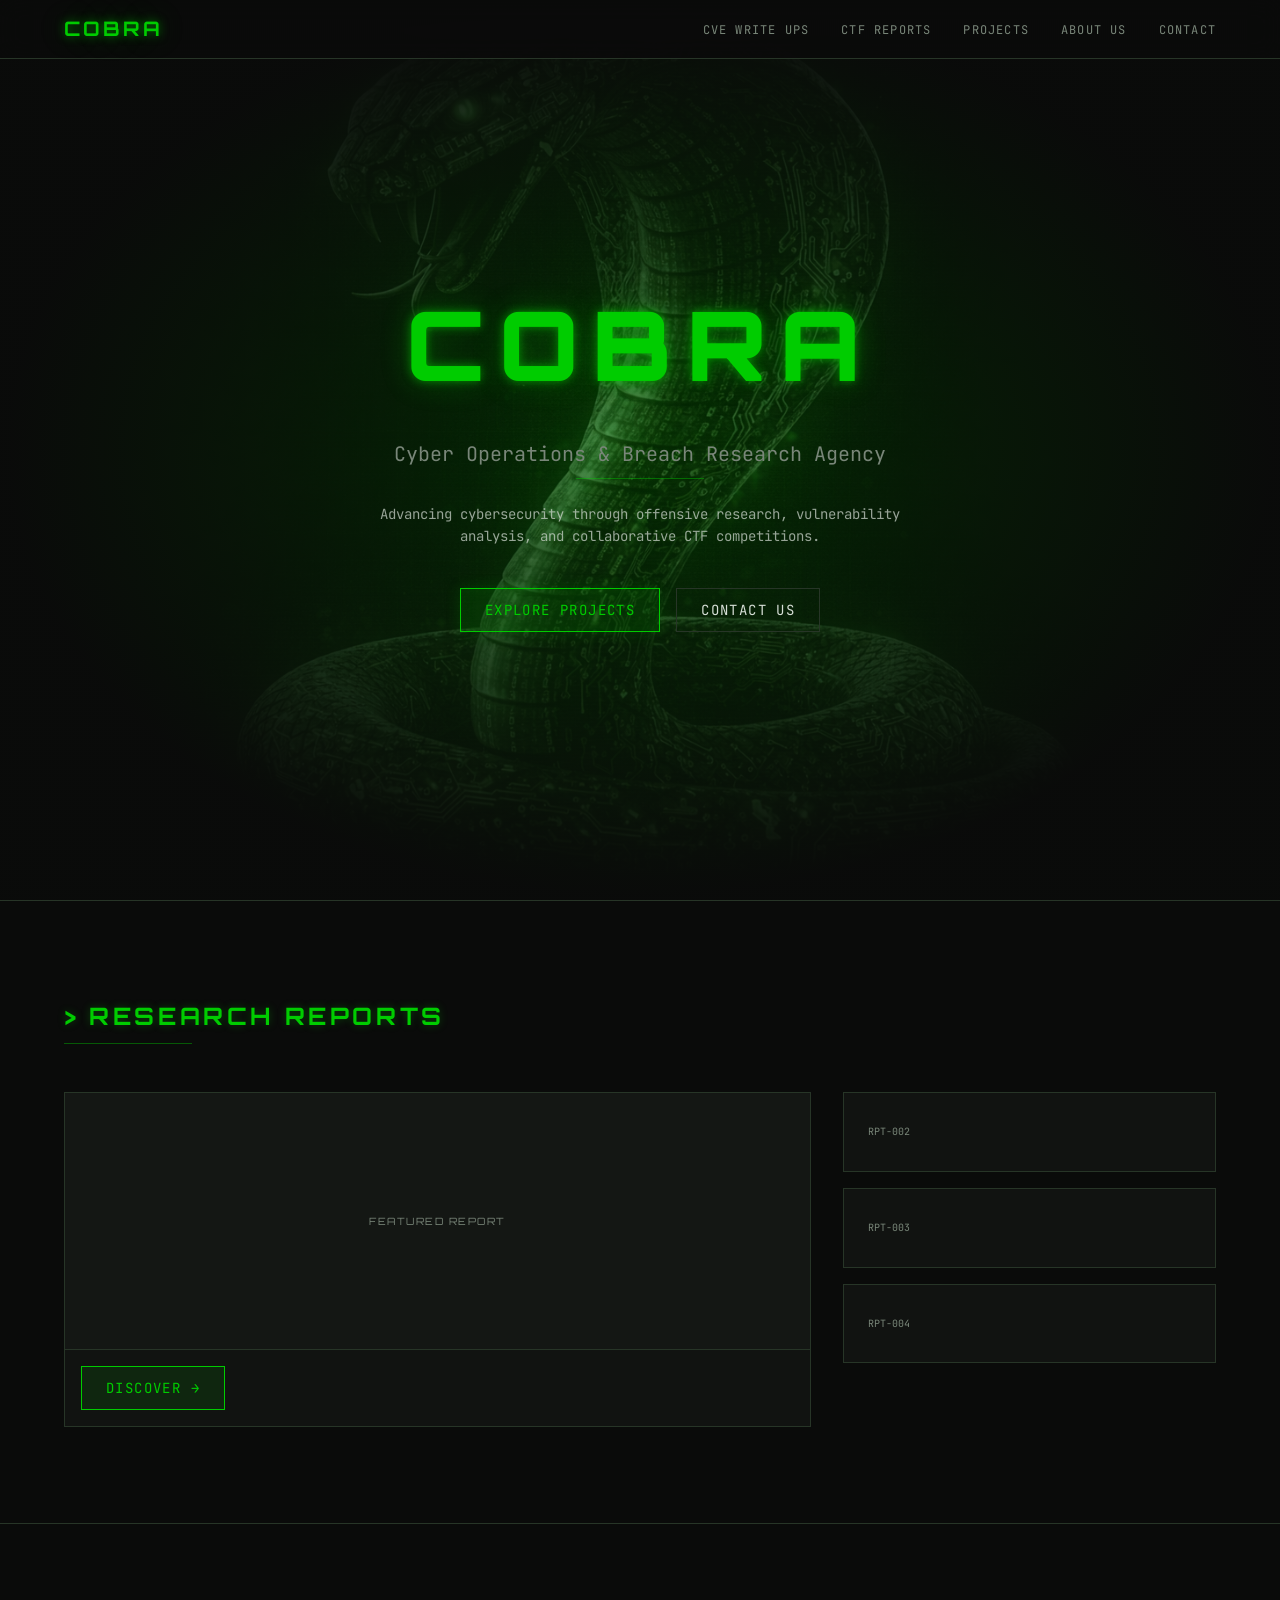
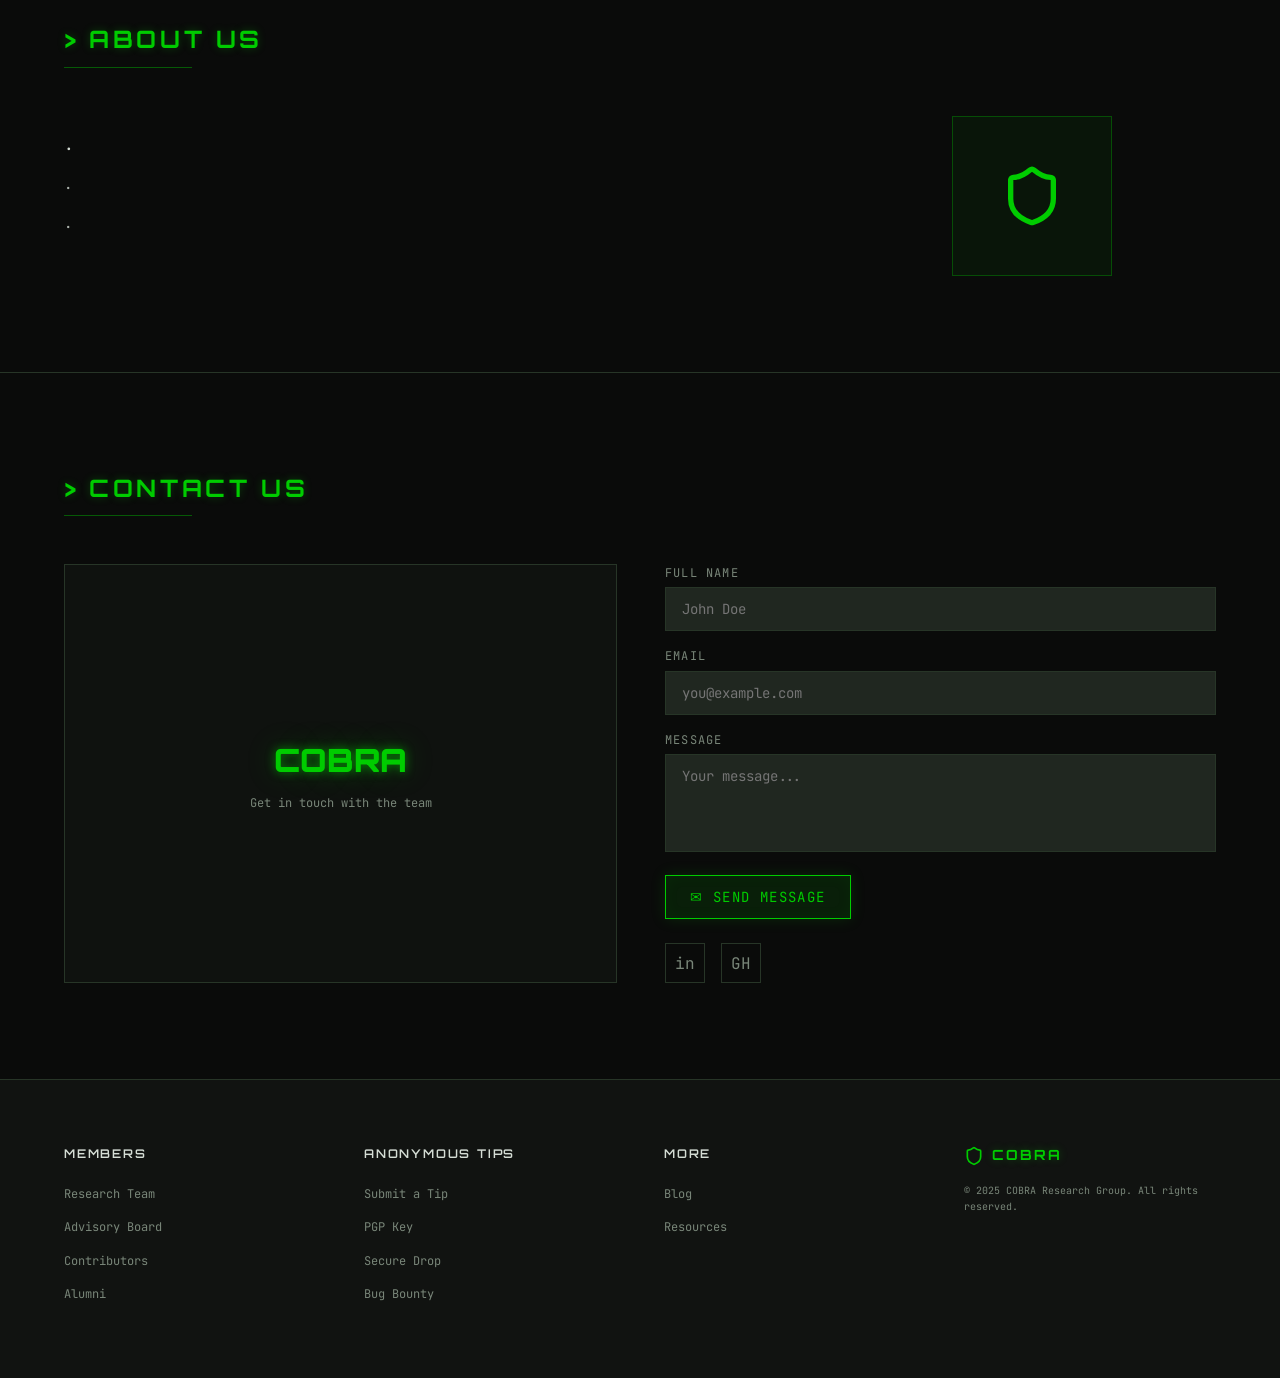
==== index.html @ 26599470 "Fixed navbar in index.html Linked all ctf writeup & research report template along with cve home." ====
<!DOCTYPE html>
<html lang="en">
<head>
  <meta charset="UTF-8" />
  <meta name="viewport" content="width=device-width, initial-scale=1.0" />
  <title>COBRA – Cybersecurity Research Group</title>
  <link href="https://fonts.googleapis.com/css2?family=JetBrains+Mono:wght@400;500;600;700&family=Orbitron:wght@400;500;600;700;800;900&family=Inter:wght@300;400;500;600&display=swap" rel="stylesheet" />
  <style>
    *, *::before, *::after { box-sizing: border-box; margin: 0; padding: 0; }

    :root {
      --bg: hsl(120 5% 4%);
      --fg: hsl(120 10% 85%);
      --card: hsl(120 5% 7%);
      --primary: hsl(120 100% 40%);
      --primary-fg: hsl(120 5% 4%);
      --secondary: hsl(120 8% 12%);
      --muted: hsl(120 5% 50%);
      --border: hsl(120 15% 18%);
      --input-bg: hsl(120 10% 14%);
      --destructive: hsl(0 84% 60%);
    }

    body {
      font-family: 'JetBrains Mono', monospace;
      background: var(--bg);
      color: var(--fg);
      line-height: 1.6;
    }

    .container { max-width: 1200px; margin: 0 auto; padding: 0 1.5rem; }

    .text-glow { text-shadow: 0 0 10px hsl(120 100% 40% / 0.6), 0 0 30px hsl(120 100% 40% / 0.3); }
    .text-glow-subtle { text-shadow: 0 0 8px hsl(120 100% 40% / 0.3); }
    .box-glow { box-shadow: 0 0 15px hsl(120 100% 40% / 0.15), inset 0 0 15px hsl(120 100% 40% / 0.05); }

    .font-display { font-family: 'Orbitron', sans-serif; }

    .scanline {
      background: repeating-linear-gradient(0deg, transparent, transparent 2px, hsl(120 100% 40% / 0.03) 2px, hsl(120 100% 40% / 0.03) 4px);
    }

    .divider { height: 1px; background: hsl(120 100% 40% / 0.4); width: 8rem; margin-top: 0.5rem; }

    /* ── NAVBAR ── */
    nav {
      position: fixed; top: 0; left: 0; right: 0; z-index: 50;
      border-bottom: 1px solid var(--border);
      background: hsl(120 5% 4% / 0.9);
      backdrop-filter: blur(12px);
    }
    .nav-inner { display: flex; align-items: center; justify-content: space-between; padding: 1rem 1.5rem; max-width: 1200px; margin: 0 auto; }
    .nav-logo { font-family: 'Orbitron', sans-serif; font-size: 1.25rem; font-weight: 700; letter-spacing: 0.15em; color: var(--primary); background: none; border: none; cursor: pointer; }
    .nav-links { display: flex; gap: 2rem; list-style: none; }
    .nav-links a { font-size: 0.75rem; text-transform: uppercase; letter-spacing: 0.1em; color: var(--muted); text-decoration: none; transition: color 0.2s; }
    .nav-links a:hover { color: var(--primary); }
    .hamburger { display: none; background: none; border: none; color: var(--fg); font-size: 1.5rem; cursor: pointer; }
    .mobile-menu { display: none; border-top: 1px solid var(--border); background: var(--bg); padding: 1rem 1.5rem; }
    .mobile-menu.open { display: block; }
    .mobile-menu a { display: block; padding: 0.75rem 0; font-size: 0.75rem; text-transform: uppercase; letter-spacing: 0.1em; color: var(--muted); text-decoration: none; }

    @media (max-width: 768px) {
      .nav-links { display: none; }
      .hamburger { display: block; }
    }

    /* ── HERO ── */
    .hero {
      min-height: 100vh; display: flex; align-items: center; justify-content: center;
      text-align: center; position: relative; overflow: hidden;
    }
    .hero-bg { position: absolute; inset: 0;}
    .hero-bg img { width: 100%; height: 100%; object-fit: cover; opacity: 0.6; }
    .hero-bg .overlay { position: absolute; inset: 0; background: rgba(0,0,0,0.25); display: none;}
    .hero-bg .scan-overlay { position: absolute; inset: 0; }
    .hero-content { position: relative; z-index: 1; }
    .hero h1 { font-family: 'Orbitron', sans-serif; font-size: clamp(3rem, 8vw, 6rem); font-weight: 900; text-transform: uppercase; letter-spacing: 0.15em; color: var(--primary); }
    .hero .subtitle { margin-top: 1rem; font-size: clamp(0.875rem, 2vw, 1.25rem); color: var(--muted); }
    .hero .desc { margin-top: 1.5rem; max-width: 36rem; margin-left: auto; margin-right: auto; font-size: 0.875rem; color: hsl(120 10% 85% / 0.7); }
    .hero-buttons { margin-top: 2.5rem; display: flex; justify-content: center; gap: 1rem; flex-wrap: wrap; }
    .btn-primary {
      border: 1px solid var(--primary); background: hsl(120 100% 40% / 0.1);
      padding: 0.75rem 1.5rem; font-family: 'JetBrains Mono', monospace;
      font-size: 0.875rem; text-transform: uppercase; letter-spacing: 0.1em;
      color: var(--primary); cursor: pointer; transition: all 0.2s;
    }
    .btn-primary:hover { background: var(--primary); color: var(--primary-fg); }
    .btn-outline {
      border: 1px solid var(--border); background: transparent;
      padding: 0.75rem 1.5rem; font-family: 'JetBrains Mono', monospace;
      font-size: 0.875rem; text-transform: uppercase; letter-spacing: 0.1em;
      color: var(--fg); cursor: pointer; transition: all 0.2s;
    }
    .btn-outline:hover { border-color: var(--primary); color: var(--primary); }

    /* ── SECTIONS ── */
    section { border-top: 1px solid var(--border); padding: 6rem 0; }
    .section-title {
      font-family: 'Orbitron', sans-serif; font-size: 1.5rem; font-weight: 700;
      text-transform: uppercase; letter-spacing: 0.15em; color: var(--primary);
    }

    /* ── CARDS GRID ── */
    .grid-4 { display: grid; grid-template-columns: repeat(4, 1fr); gap: 1.5rem; margin-top: 3rem; }
    .grid-3 { display: grid; grid-template-columns: repeat(3, 1fr); gap: 1rem; margin-top: 3rem; }

    @media (max-width: 1024px) { .grid-4 { grid-template-columns: repeat(2, 1fr); } }
    @media (max-width: 640px) {
      .grid-4 { grid-template-columns: 1fr; }
      .grid-3 { grid-template-columns: 1fr; }
    }

    .card {
      border: 1px solid var(--border); background: var(--card);
      padding: 1.5rem; transition: all 0.2s; position: relative;
    }
    .card:hover { border-color: hsl(120 100% 40% / 0.5); }
    .card-number {
      display: flex; align-items: center; justify-content: center;
      height: 8rem; border: 1px solid var(--border); background: hsl(120 8% 12% / 0.5);
      margin-bottom: 1rem; font-family: 'Orbitron', sans-serif;
      font-size: 2rem; font-weight: 700; color: hsl(120 100% 40% / 0.3);
    }
    .card h3 { font-family: 'Orbitron', sans-serif; font-size: 0.75rem; font-weight: 600; text-transform: uppercase; letter-spacing: 0.1em; }
    .card p { margin-top: 0.5rem; font-size: 0.75rem; color: var(--muted); }
    .tag {
      display: inline-block; border: 1px solid var(--border); padding: 0.125rem 0.5rem;
      font-size: 0.625rem; text-transform: uppercase; letter-spacing: 0.1em; color: var(--muted); margin-right: 0.5rem; margin-top: 0.75rem;
    }

    .difficulty-hard { border-color: hsl(0 84% 60% / 0.5); color: var(--destructive); }
    .difficulty-medium { border-color: hsl(120 100% 40% / 0.5); color: var(--primary); }
    .difficulty-easy { border-color: hsl(120 5% 50% / 0.5); color: var(--muted); }

    /* ── PAGINATION ── */
    .pagination { display: flex; align-items: center; justify-content: center; gap: 1rem; margin-top: 2rem; }
    .pagination button {
      border: 1px solid var(--border); background: transparent; color: var(--muted);
      padding: 0.5rem; cursor: pointer; transition: all 0.2s; font-size: 1rem; line-height: 1;
    }
    .pagination button:hover { border-color: var(--primary); color: var(--primary); }
    .pagination button:disabled { opacity: 0.3; cursor: default; }
    .pagination span { font-size: 0.75rem; color: var(--muted); }

    /* ── RESEARCH ── */
    .research-layout { display: flex; gap: 2rem; margin-top: 3rem; }
    .research-featured {
      flex: 2; border: 1px solid var(--border); background: var(--card);
    }
    .research-featured-content {
      display: flex; align-items: center; justify-content: center;
      height: 16rem; background: hsl(120 8% 12% / 0.3); text-align: center; padding: 2rem;
    }
    .research-featured-content h3 { font-family: 'Orbitron', sans-serif; font-size: 1.125rem; font-weight: 700; text-transform: uppercase; letter-spacing: 0.1em; margin-top: 0.5rem; }
    .research-featured-content .label { font-family: 'Orbitron', sans-serif; font-size: 0.625rem; text-transform: uppercase; letter-spacing: 0.15em; color: var(--muted); }
    .research-featured-content p { margin-top: 0.75rem; font-size: 0.75rem; color: var(--muted); max-width: 28rem; margin-left: auto; margin-right: auto; }
    .research-featured-bar { border-top: 1px solid var(--border); padding: 1rem; }
    .research-sidebar { flex: 1; display: flex; flex-direction: column; gap: 1rem; }
    .research-sidebar .card span { font-size: 0.625rem; color: var(--muted); }
    .research-sidebar .card h4 { font-family: 'Orbitron', sans-serif; font-size: 0.75rem; font-weight: 600; text-transform: uppercase; letter-spacing: 0.1em; margin-top: 0.25rem; }

    @media (max-width: 768px) {
      .research-layout { flex-direction: column; }
    }

    /* ── ABOUT ── */
    .about-layout { display: flex; gap: 3rem; margin-top: 3rem; align-items: flex-start; }
    .about-text { flex: 2; }
    .about-text p { font-size: 0.875rem; color: hsl(120 10% 85% / 0.8); margin-bottom: 1rem; }
    .about-logo {
      flex: 1; display: flex; align-items: center; justify-content: center;
    }
    .about-logo-box {
      width: 10rem; height: 10rem; border: 1px solid hsl(120 100% 40% / 0.3);
      background: hsl(120 100% 40% / 0.05); display: flex; align-items: center; justify-content: center;
      animation: pulse-glow 2s infinite;
    }
    .about-logo-box svg { width: 4rem; height: 4rem; color: var(--primary); }

    @keyframes pulse-glow {
      0%, 100% { box-shadow: 0 0 10px hsl(120 100% 40% / 0.2); }
      50% { box-shadow: 0 0 25px hsl(120 100% 40% / 0.4); }
    }

    @media (max-width: 768px) {
      .about-layout { flex-direction: column; }
    }

    /* ── CONTACT ── */
    .contact-layout { display: flex; gap: 3rem; margin-top: 3rem; }
    .contact-image {
      flex: 1; display: flex; align-items: center; justify-content: center;
      border: 1px solid var(--border); background: hsl(120 8% 12% / 0.3);
      min-height: 18rem; text-align: center;
    }
    .contact-image h3 { font-family: 'Orbitron', sans-serif; font-size: 2rem; font-weight: 900; color: var(--primary); }
    .contact-image p { margin-top: 0.5rem; font-size: 0.75rem; color: var(--muted); }
    .contact-form { flex: 1; }
    .contact-form label { display: block; font-size: 0.75rem; text-transform: uppercase; letter-spacing: 0.1em; color: var(--muted); margin-bottom: 0.25rem; }
    .contact-form input, .contact-form textarea {
      width: 100%; border: 1px solid var(--border); background: var(--input-bg);
      padding: 0.75rem 1rem; font-family: 'JetBrains Mono', monospace; font-size: 0.875rem;
      color: var(--fg); outline: none; transition: border-color 0.2s; margin-bottom: 1rem;
    }
    .contact-form input:focus, .contact-form textarea:focus { border-color: var(--primary); }
    .contact-form textarea { resize: none; }
    .social-links { display: flex; gap: 1rem; margin-top: 1.5rem; }
    .social-links a {
      display: flex; align-items: center; justify-content: center;
      width: 2.5rem; height: 2.5rem; border: 1px solid var(--border);
      color: var(--muted); text-decoration: none; transition: all 0.2s;
    }
    .social-links a:hover { border-color: var(--primary); color: var(--primary); }

    @media (max-width: 768px) {
      .contact-layout { flex-direction: column; }
    }

    /* ── FOOTER ── */
    footer { border-top: 1px solid var(--border); background: var(--card); padding: 4rem 0; }
    .footer-grid { display: grid; grid-template-columns: repeat(4, 1fr); gap: 3rem; }
    .footer-grid h4 { font-family: 'Orbitron', sans-serif; font-size: 0.75rem; font-weight: 600; text-transform: uppercase; letter-spacing: 0.15em; }
    .footer-grid ul { list-style: none; margin-top: 1rem; }
    .footer-grid li { margin-bottom: 0.5rem; }
    .footer-grid a { font-size: 0.75rem; color: var(--muted); text-decoration: none; transition: color 0.2s; }
    .footer-grid a:hover { color: var(--primary); }
    .footer-brand { display: flex; flex-direction: column; gap: 1rem; }
    .footer-brand-name { display: flex; align-items: center; gap: 0.5rem; font-family: 'Orbitron', sans-serif; font-size: 0.875rem; font-weight: 700; letter-spacing: 0.15em; color: var(--primary); }
    .footer-brand p { font-size: 0.625rem; color: var(--muted); }

    @media (max-width: 768px) {
      .footer-grid { grid-template-columns: repeat(2, 1fr); }
    }
    @media (max-width: 480px) {
      .footer-grid { grid-template-columns: 1fr; }
    }
  </style>
</head>
<body>

  <!-- NAVBAR -->
  <nav>
    <div class="nav-inner">
      <button class="nav-logo text-glow" onclick="window.scrollTo({top:0,behavior:'smooth'})">COBRA</button>
      <ul class="nav-links">
        <li><a href="cve-writeup-home.html">CVE Write Ups</a></li>
        <li><a href="ctf-writeup-template.html">CTF Reports</a></li>
        <li><a href="research-report-template.html">Projects</a></li>
        <li><a href="#about-us">About Us</a></li>
        <li><a href="#contact">Contact</a></li>
      </ul>
      <button class="hamburger" onclick="document.getElementById('mobile-menu').classList.toggle('open')">☰</button>
    </div>
    <div id="mobile-menu" class="mobile-menu">
      <a href="#write-ups" onclick="closeMobile()">Write Ups</a>
      <a href="#ctf-reports" onclick="closeMobile()">CTF Reports</a>
      <a href="#projects" onclick="closeMobile()">Projects</a>
      <a href="#about-us" onclick="closeMobile()">About Us</a>
      <a href="#contact" onclick="closeMobile()">Contact</a>
    </div>
  </nav>

  <!-- HERO -->
  <section class="hero" style="border-top:none; padding:0;">
    <div class="hero-bg">
      <!-- Replace src with your hero image path -->
      <div style="width:100%;height:100%;background:radial-gradient(ellipse at center, hsl(120 100% 35% / 0.18) 0%, var(--bg) 70%), url('hero.png') center / cover no-repeat;"></div>
      <div class="overlay"></div>
    </div>
    <div class="hero-content container">
      <h1 class="text-glow">COBRA</h1>
      <p class="subtitle">Cyber Operations &amp; Breach Research Agency</p>
      <div class="divider" style="margin:0.5rem auto 0;"></div>
      <p class="desc">Advancing cybersecurity through offensive research, vulnerability analysis, and collaborative CTF competitions.</p>
      <div class="hero-buttons">
        <button class="btn-primary box-glow" onclick="document.getElementById('projects').scrollIntoView({behavior:'smooth'})">Explore Projects</button>
        <button class="btn-outline" onclick="document.getElementById('contact').scrollIntoView({behavior:'smooth'})">Contact Us</button>
      </div>
    </div>
  </section>

  <!-- STREAMING PROJECTS 
  <section id="projects">
    <div class="container">
      <h2 class="section-title text-glow-subtle">&gt; Streaming Projects</h2>
      <div class="divider"></div>
      <div class="grid-4" id="projects-grid"></div>
    </div>
  </section>
  -->

  <!-- CTF WRITE UPS
  <section id="write-ups">
    <div class="container">
      <h2 class="section-title text-glow-subtle">&gt; CTF Write Ups</h2>
      <div class="divider"></div>
      <div class="grid-3" id="ctf-grid"></div>
      <div class="pagination">
        <button id="ctf-prev" onclick="ctfPage(-1)">◀</button>
        <span id="ctf-page-info"></span>
        <button id="ctf-next" onclick="ctfPage(1)">▶</button>
      </div>
    </div>
  </section>

  -->

  <!-- RESEARCH REPORTS -->
  <section id="ctf-reports">
    <div class="container">
      <h2 class="section-title text-glow-subtle">&gt; Research Reports</h2>
      <div class="divider"></div>
      <div class="research-layout">
        <div class="research-featured">
          <div class="research-featured-content scanline">
            <div>
              <p class="label font-display">Featured Report</p>
              <h3></h3>
              <p></p>
            </div>
          </div>
          <div class="research-featured-bar">
            <button class="btn-primary">Discover →</button>
          </div>
        </div>
        <div class="research-sidebar">
          <div class="card"><span>RPT-002</span><h4></h4></div>
          <div class="card"><span>RPT-003</span><h4></h4></div>
          <div class="card"><span>RPT-004</span><h4></h4></div>
        </div>
      </div>
    </div>
  </section>

  <!-- ABOUT US -->
  <section id="about-us">
    <div class="container">
      <h2 class="section-title text-glow-subtle">&gt; About Us</h2>
      <div class="divider"></div>
      <div class="about-layout">
        <div class="about-text">
          <p></p>.</p>
          <p>.</p>
          <p>.</p>
        </div>
        <div class="about-logo">
          <div class="about-logo-box">
            <svg xmlns="http://www.w3.org/2000/svg" width="64" height="64" viewBox="0 0 24 24" fill="none" stroke="currentColor" stroke-width="2" stroke-linecap="round" stroke-linejoin="round"><path d="M20 13c0 5-3.5 7.5-7.66 8.95a1 1 0 0 1-.67-.01C7.5 20.5 4 18 4 13V6a1 1 0 0 1 1-1c2 0 4.5-1.2 6.24-2.72a1.17 1.17 0 0 1 1.52 0C14.51 3.81 17 5 19 5a1 1 0 0 1 1 1z"/></svg>
          </div>
        </div>
      </div>
    </div>
  </section>

  <!-- CONTACT -->
  <section id="contact">
    <div class="container">
      <h2 class="section-title text-glow-subtle">&gt; Contact Us</h2>
      <div class="divider"></div>
      <div class="contact-layout">
        <div class="contact-image scanline">
          <div>
            <h3 class="text-glow">COBRA</h3>
            <p>Get in touch with the team</p>
          </div>
        </div>
        <div class="contact-form">
          <form onsubmit="event.preventDefault()">
            <label>Full Name</label>
            <input type="text" placeholder="John Doe" />
            <label>Email</label>
            <input type="email" placeholder="you@example.com" />
            <label>Message</label>
            <textarea rows="4" placeholder="Your message..."></textarea>
            <button class="btn-primary box-glow" type="submit">✉ Send Message</button>
          </form>
          <div class="social-links">
            <a href="#" aria-label="LinkedIn">in</a>
            <a href="#" aria-label="GitHub">GH</a>
          </div>
        </div>
      </div>
    </div>
  </section>

  <!-- FOOTER -->
  <footer>
    <div class="container">
      <div class="footer-grid">
        <div>
          <h4>Members</h4>
          <ul><li><a href="#">Research Team</a></li><li><a href="#">Advisory Board</a></li><li><a href="#">Contributors</a></li><li><a href="#">Alumni</a></li></ul>
        </div>
        <div>
          <h4>Anonymous Tips</h4>
          <ul><li><a href="#">Submit a Tip</a></li><li><a href="#">PGP Key</a></li><li><a href="#">Secure Drop</a></li><li><a href="#">Bug Bounty</a></li></ul>
        </div>
        <div>
          <h4>More</h4>
          <ul><li><a href="#">Blog</a></li><li><a href="#">Resources</a></li></ul>
        </div>
        <div class="footer-brand">
          <div class="footer-brand-name text-glow-subtle">
            <svg xmlns="http://www.w3.org/2000/svg" width="20" height="20" viewBox="0 0 24 24" fill="none" stroke="currentColor" stroke-width="2" stroke-linecap="round" stroke-linejoin="round"><path d="M20 13c0 5-3.5 7.5-7.66 8.95a1 1 0 0 1-.67-.01C7.5 20.5 4 18 4 13V6a1 1 0 0 1 1-1c2 0 4.5-1.2 6.24-2.72a1.17 1.17 0 0 1 1.52 0C14.51 3.81 17 5 19 5a1 1 0 0 1 1 1z"/></svg>
            COBRA
          </div>
          <p>© 2025 COBRA Research Group. All rights reserved.</p>
        </div>
      </div>
    </div>
  </footer>

  <script>
    function closeMobile() { document.getElementById('mobile-menu').classList.remove('open'); }

    // Projects data
    const projects = [
      { title: "NetRecon", desc: "Automated network reconnaissance framework", tags: ["Python", "Nmap"] },
      { title: "VulnTrace", desc: "Binary vulnerability tracer and exploit PoC generator", tags: ["C", "Assembly"] },
      { title: "PhishGuard", desc: "AI-powered phishing detection engine", tags: ["ML", "Python"] },
      { title: "CryptoAudit", desc: "Cryptographic implementation auditor", tags: ["Rust", "OpenSSL"] },
    ];

    document.getElementById('projects-grid').innerHTML = projects.map((p, i) => `
      <div class="card">
        <div class="card-number">0${i + 1}</div>
        <h3>${p.title}</h3>
        <p>${p.desc}</p>
        <div>${p.tags.map(t => `<span class="tag">${t}</span>`).join('')}</div>
      </div>
    `).join('');

    // CTF data + pagination
    const ctfs = [
      { name: "PicoCTF 2025", cat: "Pwn / Web", diff: "Medium" },
      { name: "HackTheBox: Pandora", cat: "Forensics", diff: "Hard" },
      { name: "OverTheWire: Narnia", cat: "Binary Exploitation", diff: "Easy" },
      { name: "CyberDefenders: Seized", cat: "DFIR", diff: "Hard" },
      { name: "TryHackMe: Buffer Overflow", cat: "Pwn", diff: "Medium" },
      { name: "CSAW CTF Finals", cat: "Crypto / Rev", diff: "Hard" },
    ];
    let page = 0;
    const perPage = 3;
    function renderCTF() {
      const totalPages = Math.ceil(ctfs.length / perPage);
      const visible = ctfs.slice(page * perPage, page * perPage + perPage);
      document.getElementById('ctf-grid').innerHTML = visible.map(c => `
        <div class="card">
          <h3>${c.name}</h3>
          <p>${c.cat}</p>
          <span class="tag difficulty-${c.diff.toLowerCase()}">${c.diff}</span>
        </div>
      `).join('');
      document.getElementById('ctf-page-info').textContent = `${page + 1} / ${totalPages}`;
      document.getElementById('ctf-prev').disabled = page === 0;
      document.getElementById('ctf-next').disabled = page >= totalPages - 1;
    }
    function ctfPage(dir) { page += dir; renderCTF(); }
    renderCTF();

    // Smooth scroll for anchor links
    document.querySelectorAll('a[href^="#"]').forEach(a => {
      a.addEventListener('click', e => {
        e.preventDefault();
        const el = document.querySelector(a.getAttribute('href'));
        if (el) el.scrollIntoView({ behavior: 'smooth' });
      });
    });
  </script>
</body>
</html>
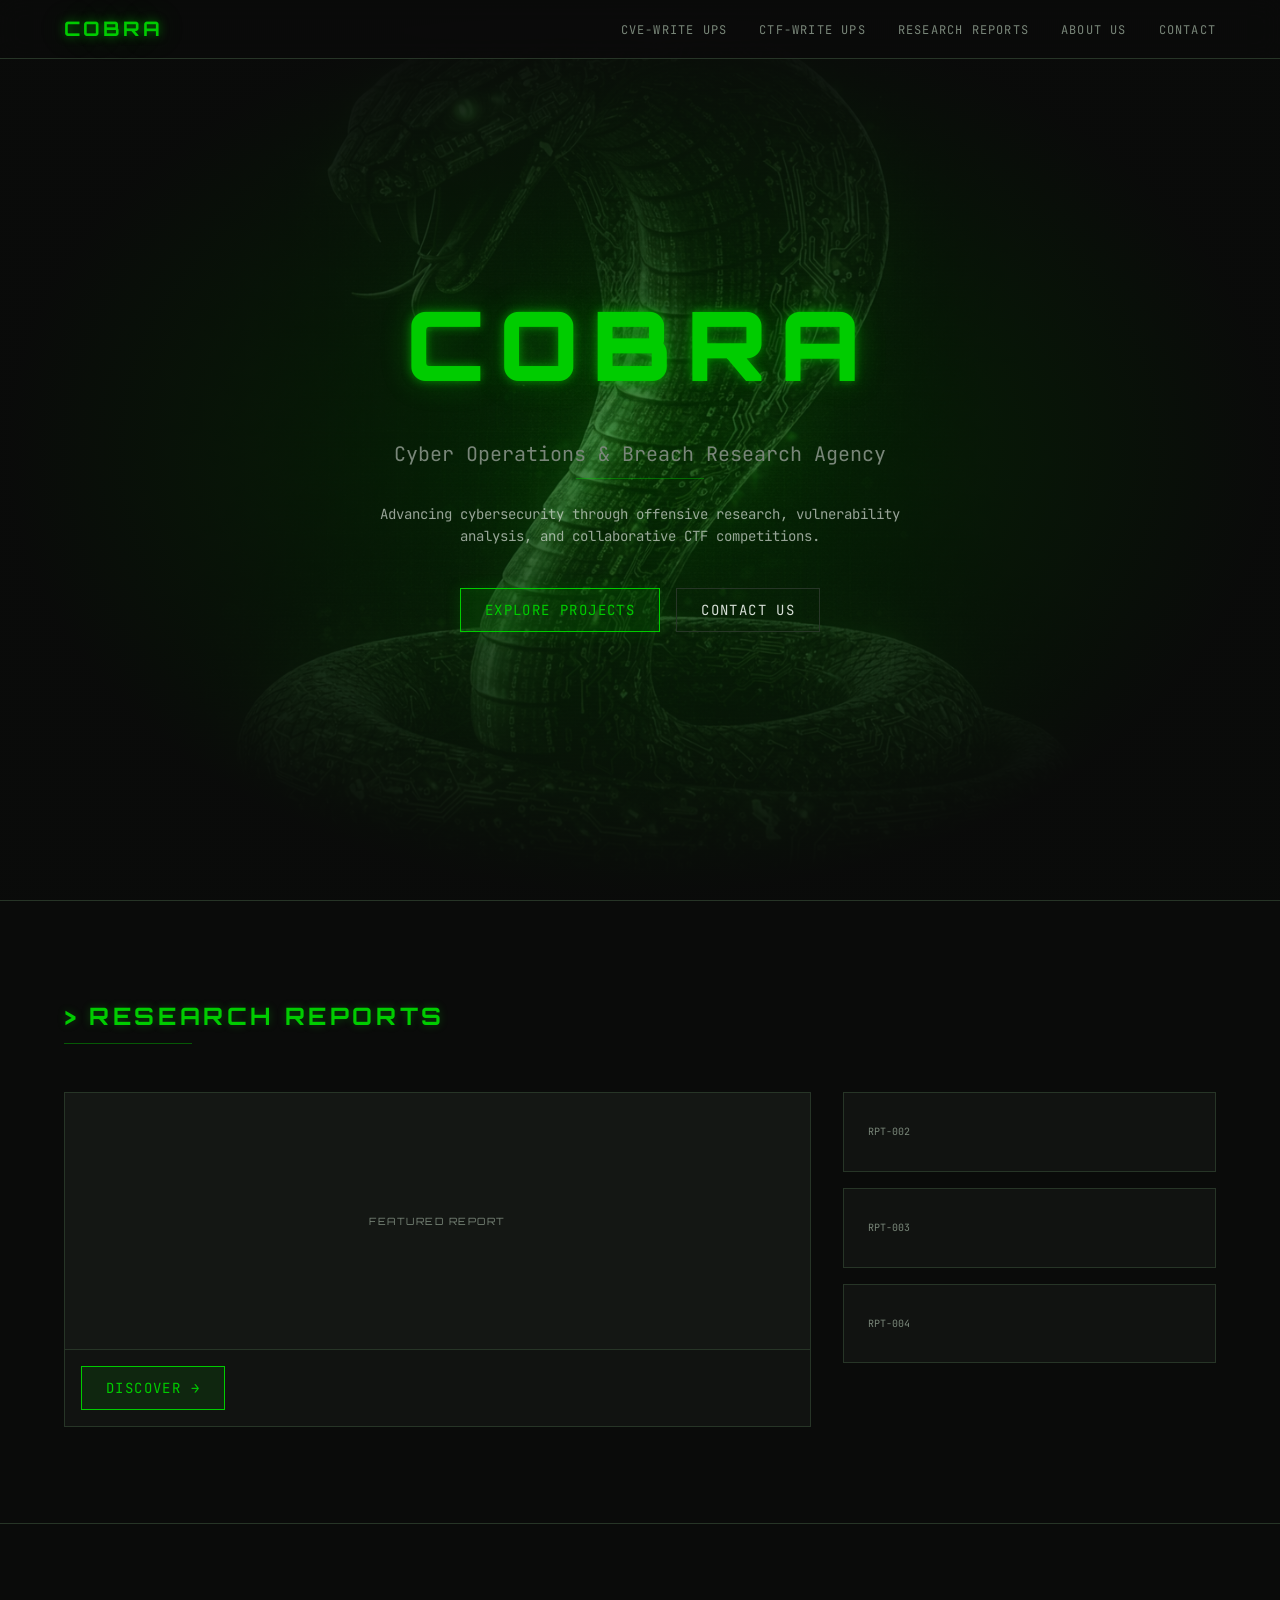
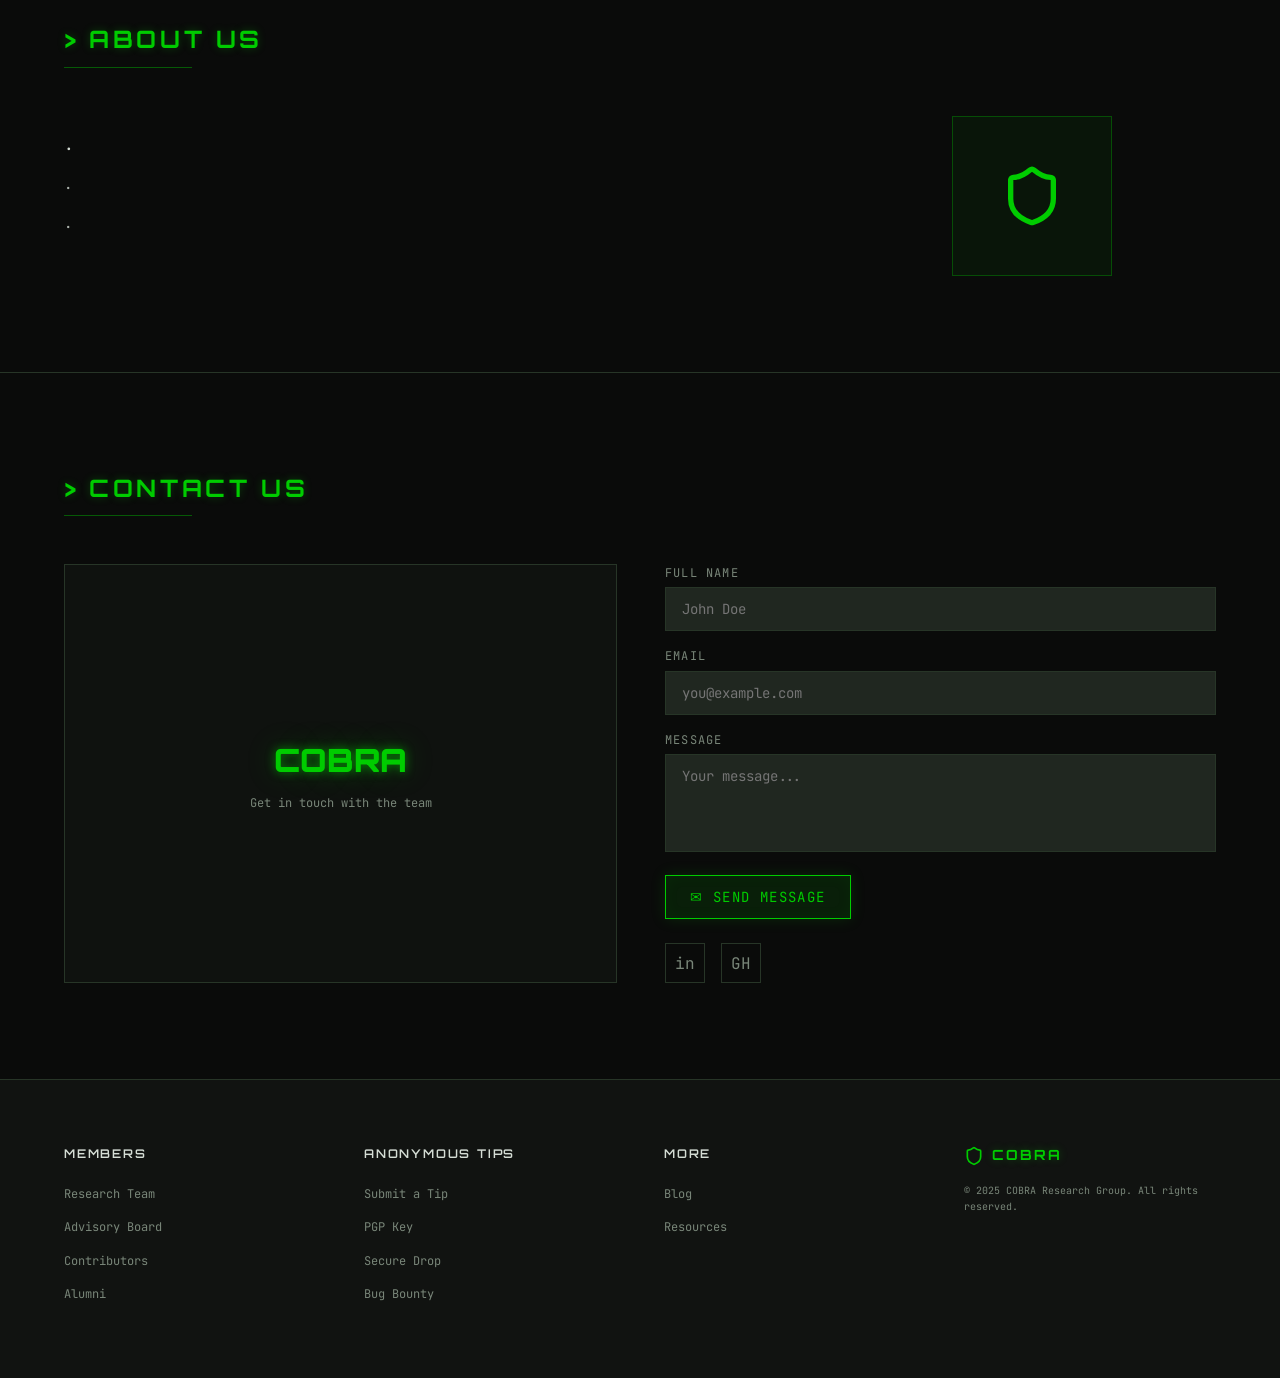
==== commit 894e6318: "Updated index.html changed title to nav links and correct homes" ====
--- a/index.html
+++ b/index.html
@@ -243,9 +243,9 @@
     <div class="nav-inner">
       <button class="nav-logo text-glow" onclick="window.scrollTo({top:0,behavior:'smooth'})">COBRA</button>
       <ul class="nav-links">
-        <li><a href="cve-writeup-home.html">CVE Write Ups</a></li>
-        <li><a href="ctf-writeup-template.html">CTF Reports</a></li>
-        <li><a href="research-report-template.html">Projects</a></li>
+        <li><a href="cve-writeup-home.html">CVE-Write Ups</a></li>
+        <li><a href="ctf-writeup-home.html">CTF-Write Ups</a></li>
+        <li><a href="research-report-home.html">Research Reports</a></li>
         <li><a href="#about-us">About Us</a></li>
         <li><a href="#contact">Contact</a></li>
       </ul>
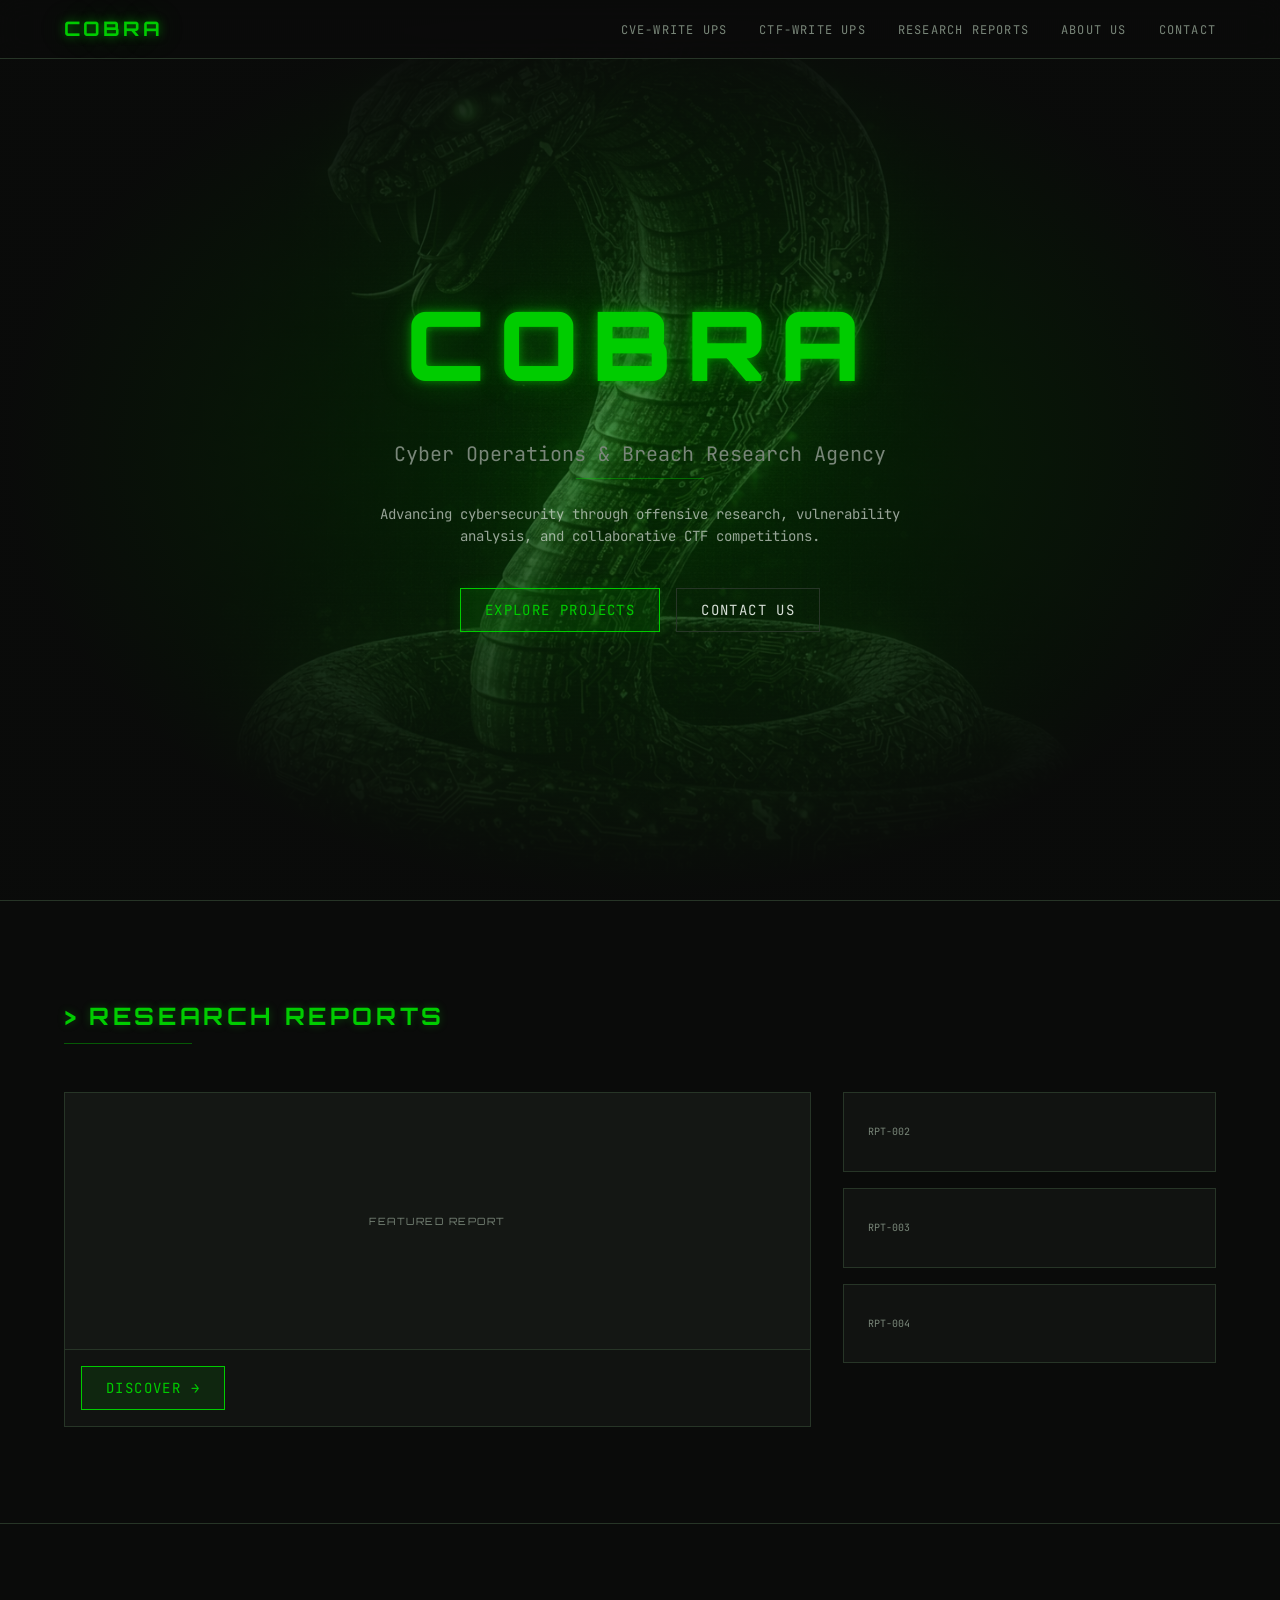
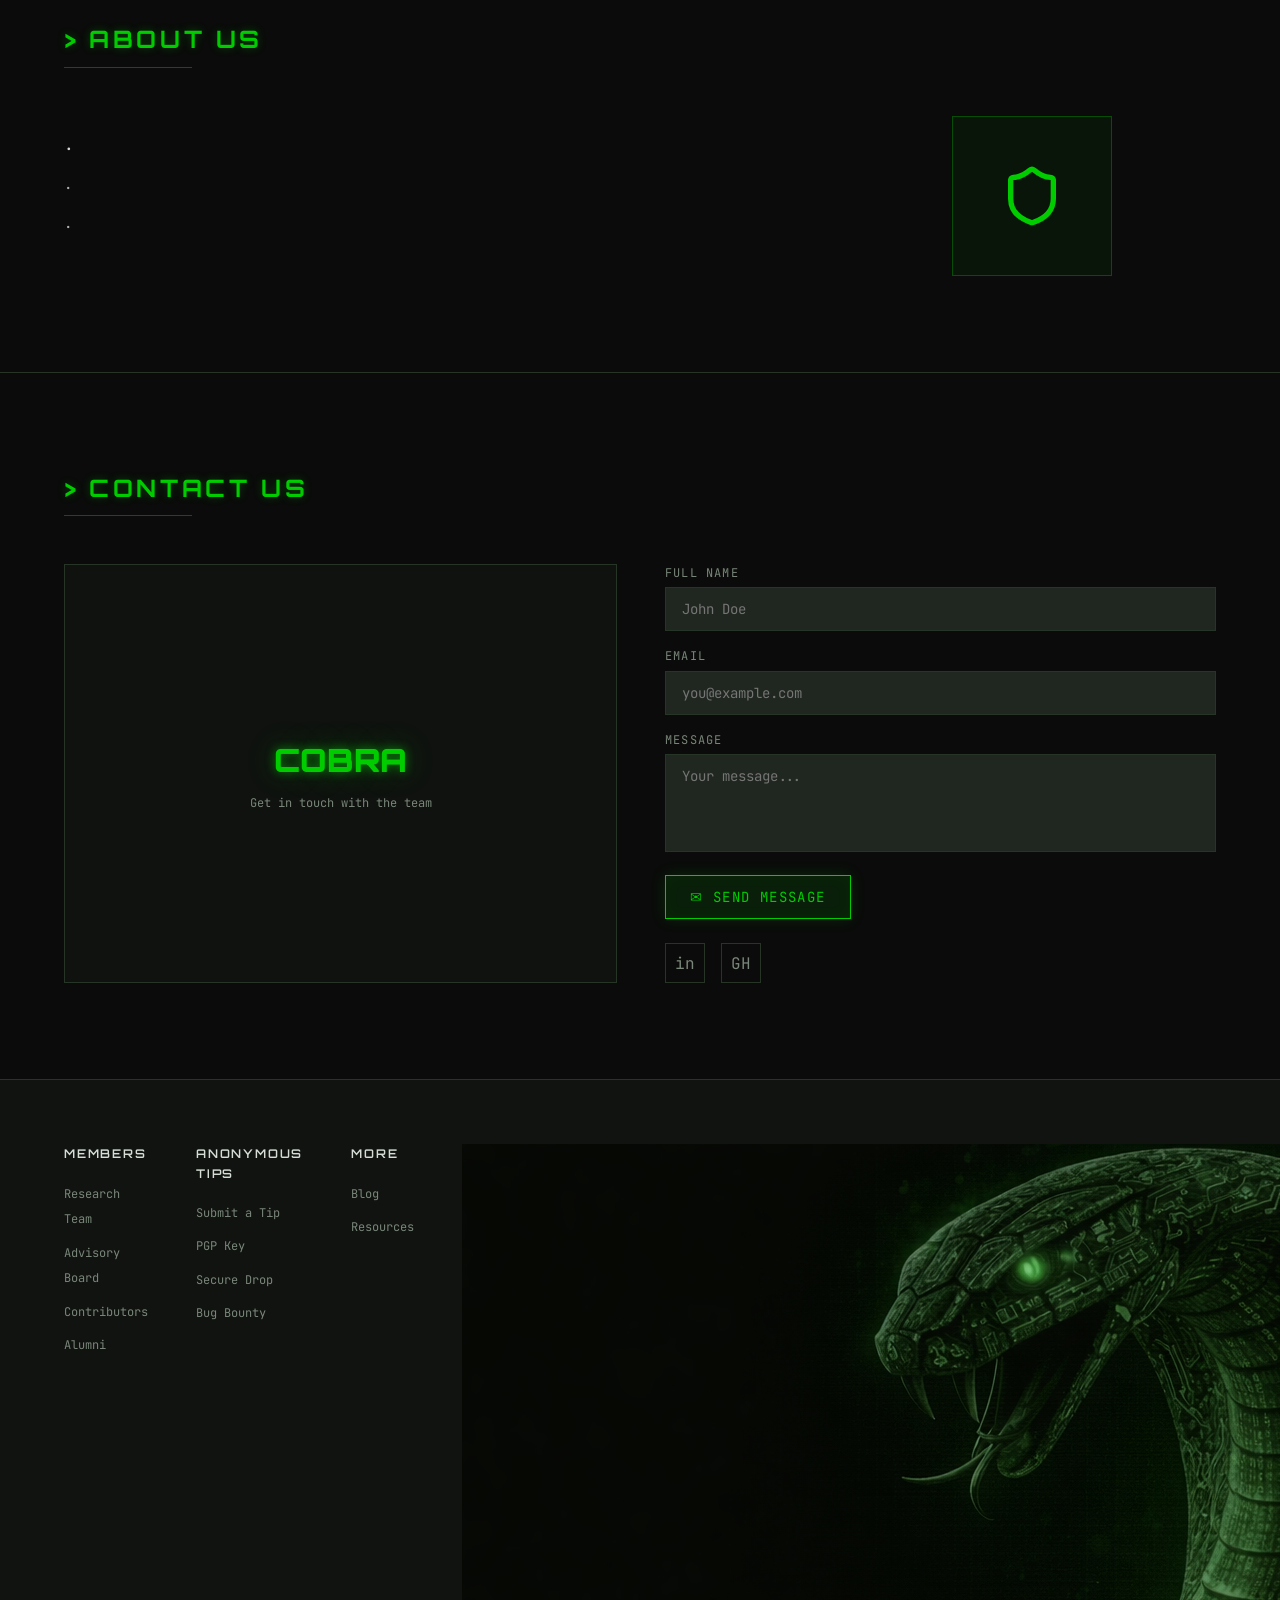
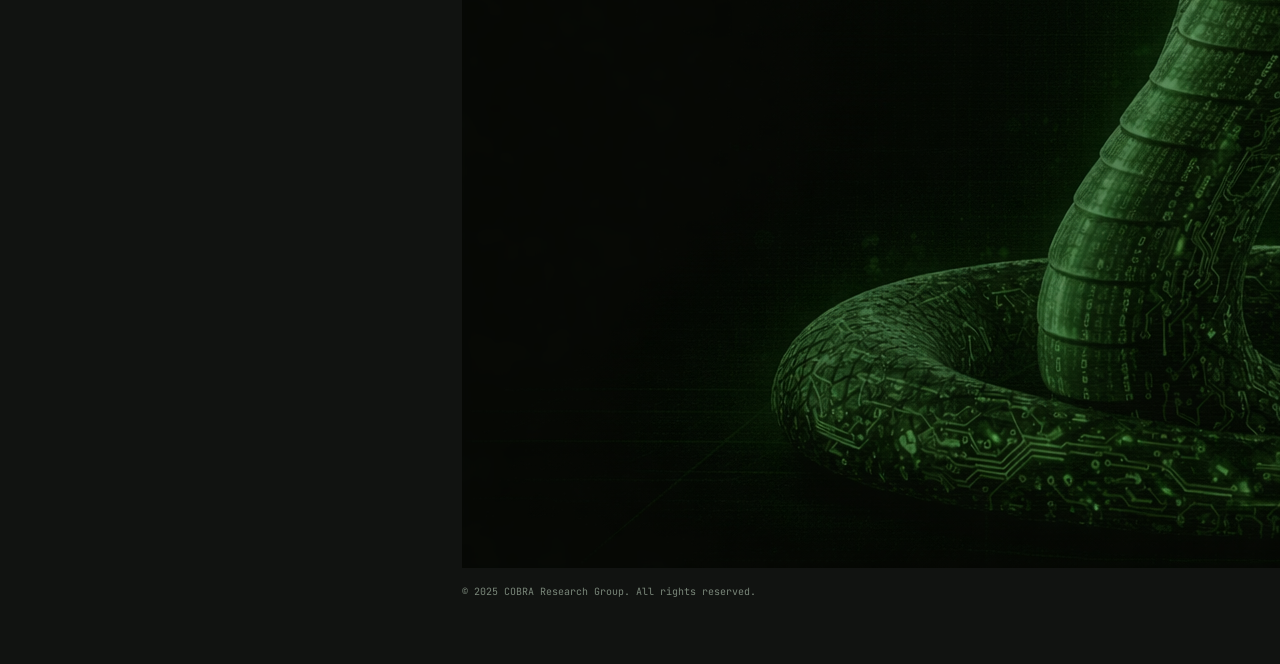
==== commit 76bc9e3e: "Update index.html" ====
--- a/index.html
+++ b/index.html
@@ -251,6 +251,7 @@
       </ul>
       <button class="hamburger" onclick="document.getElementById('mobile-menu').classList.toggle('open')">☰</button>
     </div>
+    <!--
     <div id="mobile-menu" class="mobile-menu">
       <a href="#write-ups" onclick="closeMobile()">Write Ups</a>
       <a href="#ctf-reports" onclick="closeMobile()">CTF Reports</a>
@@ -258,7 +259,9 @@
       <a href="#about-us" onclick="closeMobile()">About Us</a>
       <a href="#contact" onclick="closeMobile()">Contact</a>
     </div>
+    -->
   </nav>
+    
 
   <!-- HERO -->
   <section class="hero" style="border-top:none; padding:0;">
@@ -401,7 +404,8 @@
         </div>
         <div class="footer-brand">
           <div class="footer-brand-name text-glow-subtle">
-            <svg xmlns="http://www.w3.org/2000/svg" width="20" height="20" viewBox="0 0 24 24" fill="none" stroke="currentColor" stroke-width="2" stroke-linecap="round" stroke-linejoin="round"><path d="M20 13c0 5-3.5 7.5-7.66 8.95a1 1 0 0 1-.67-.01C7.5 20.5 4 18 4 13V6a1 1 0 0 1 1-1c2 0 4.5-1.2 6.24-2.72a1.17 1.17 0 0 1 1.52 0C14.51 3.81 17 5 19 5a1 1 0 0 1 1 1z"/></svg>
+              <img src="hero.png">
+            <!--<svg xmlns="http://www.w3.org/2000/svg" width="20" height="20" viewBox="0 0 24 24" fill="none" stroke="currentColor" stroke-width="2" stroke-linecap="round" stroke-linejoin="round"><path d="M20 13c0 5-3.5 7.5-7.66 8.95a1 1 0 0 1-.67-.01C7.5 20.5 4 18 4 13V6a1 1 0 0 1 1-1c2 0 4.5-1.2 6.24-2.72a1.17 1.17 0 0 1 1.52 0C14.51 3.81 17 5 19 5a1 1 0 0 1 1 1z"/></svg>-->
             COBRA
           </div>
           <p>© 2025 COBRA Research Group. All rights reserved.</p>
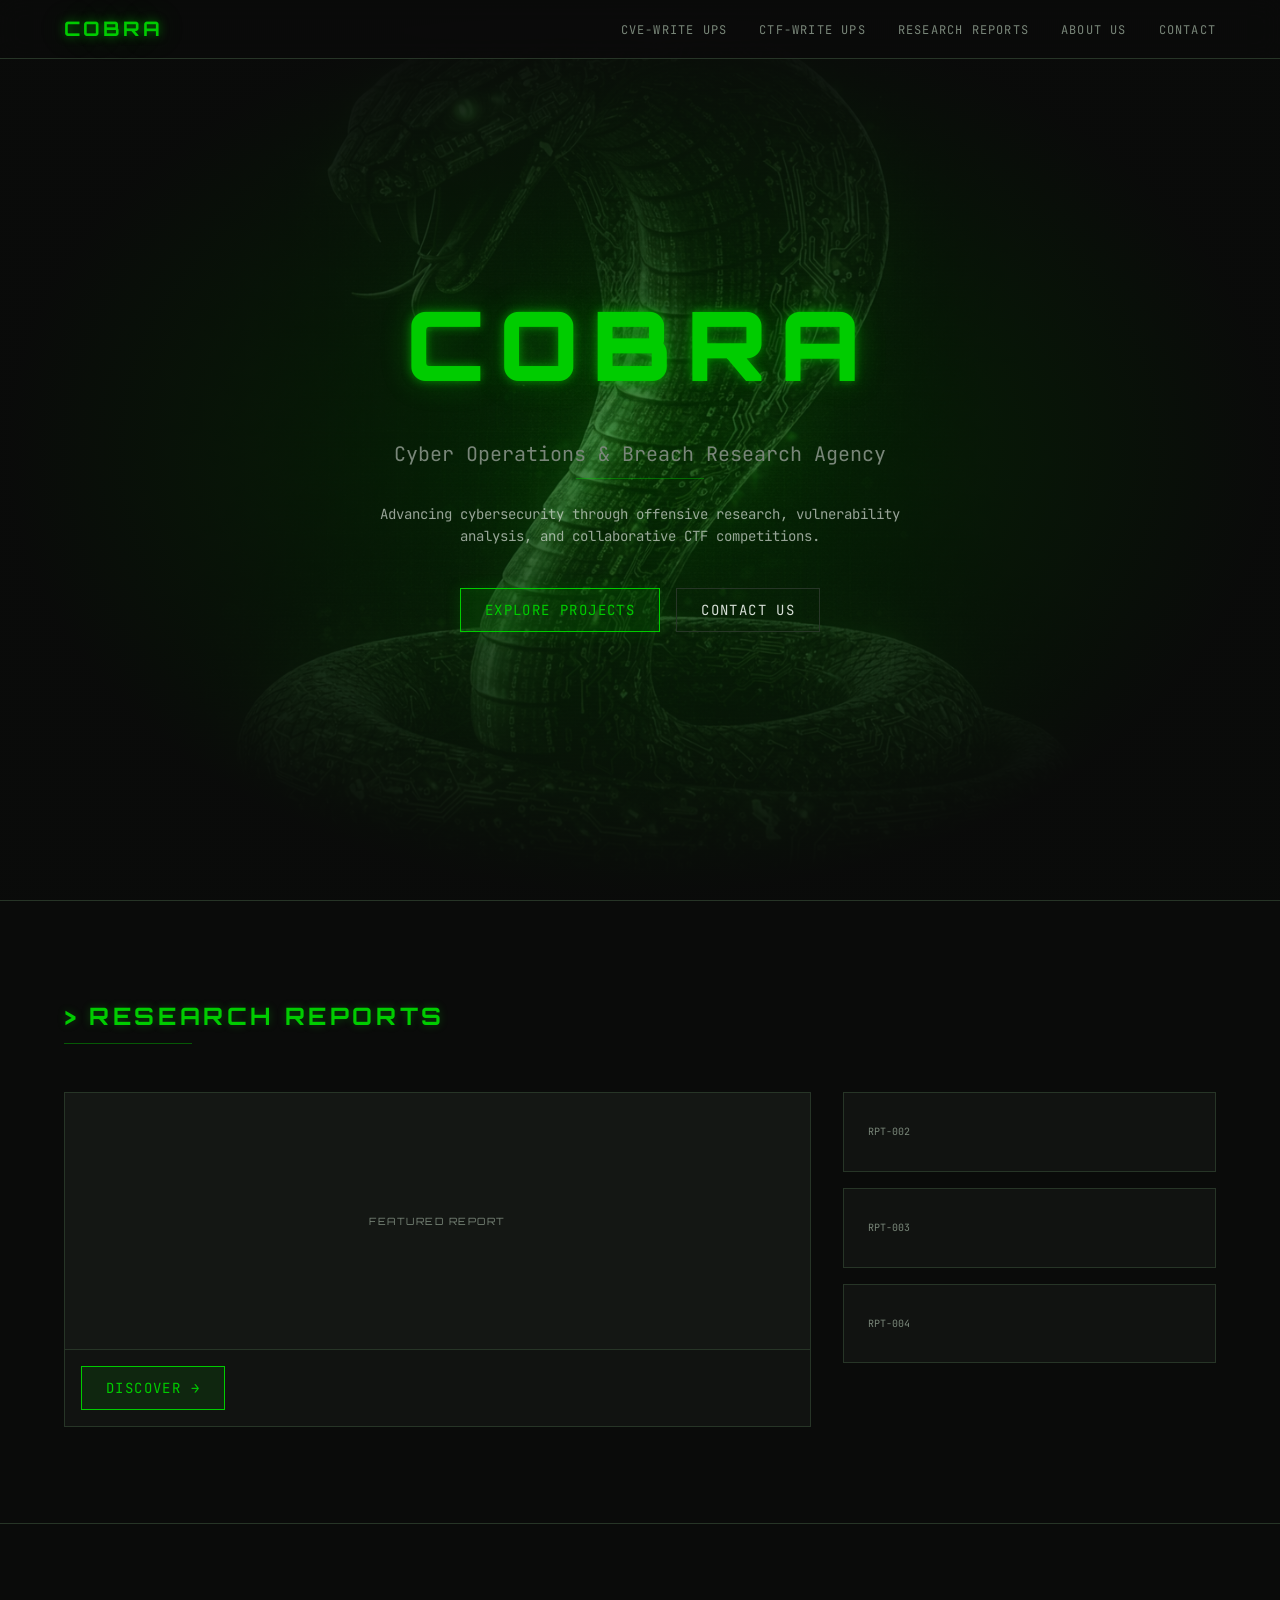
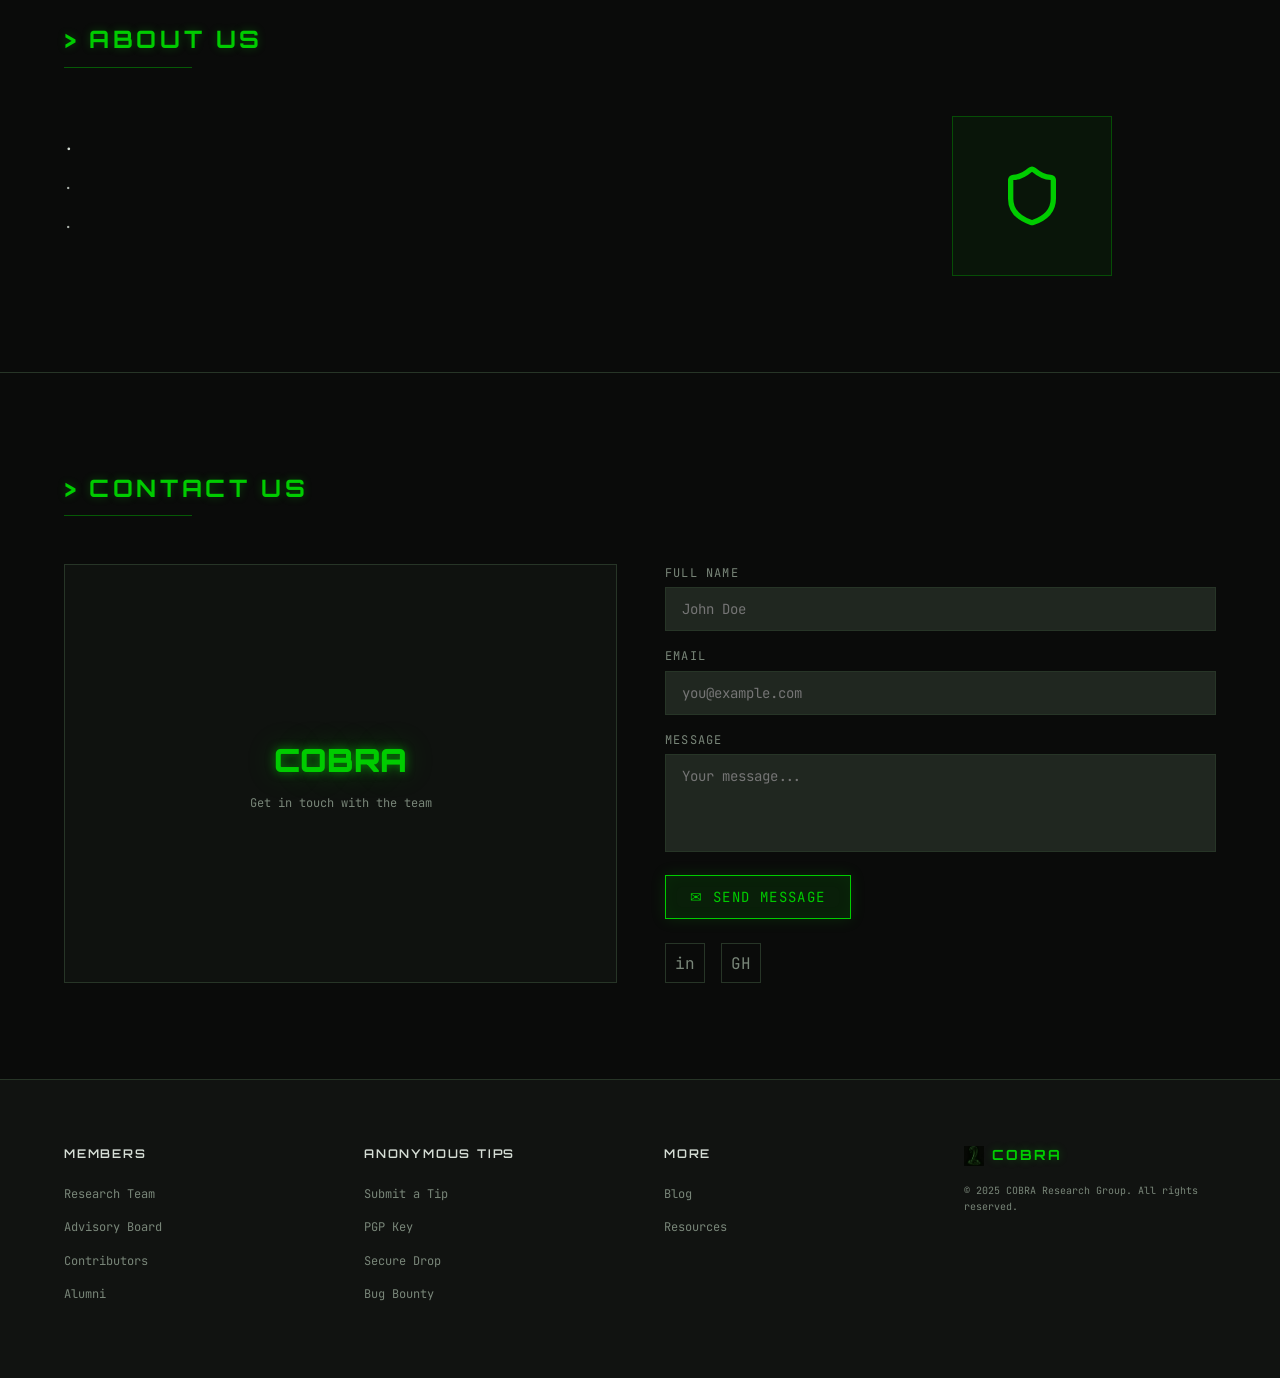
==== commit dc4e2b74: "Update index.html" ====
--- a/index.html
+++ b/index.html
@@ -404,7 +404,7 @@
         </div>
         <div class="footer-brand">
           <div class="footer-brand-name text-glow-subtle">
-              <img src="hero.png">
+              <img src="hero.png" width="20" height="20" viewBox="0 0 24 24">
             <!--<svg xmlns="http://www.w3.org/2000/svg" width="20" height="20" viewBox="0 0 24 24" fill="none" stroke="currentColor" stroke-width="2" stroke-linecap="round" stroke-linejoin="round"><path d="M20 13c0 5-3.5 7.5-7.66 8.95a1 1 0 0 1-.67-.01C7.5 20.5 4 18 4 13V6a1 1 0 0 1 1-1c2 0 4.5-1.2 6.24-2.72a1.17 1.17 0 0 1 1.52 0C14.51 3.81 17 5 19 5a1 1 0 0 1 1 1z"/></svg>-->
             COBRA
           </div>
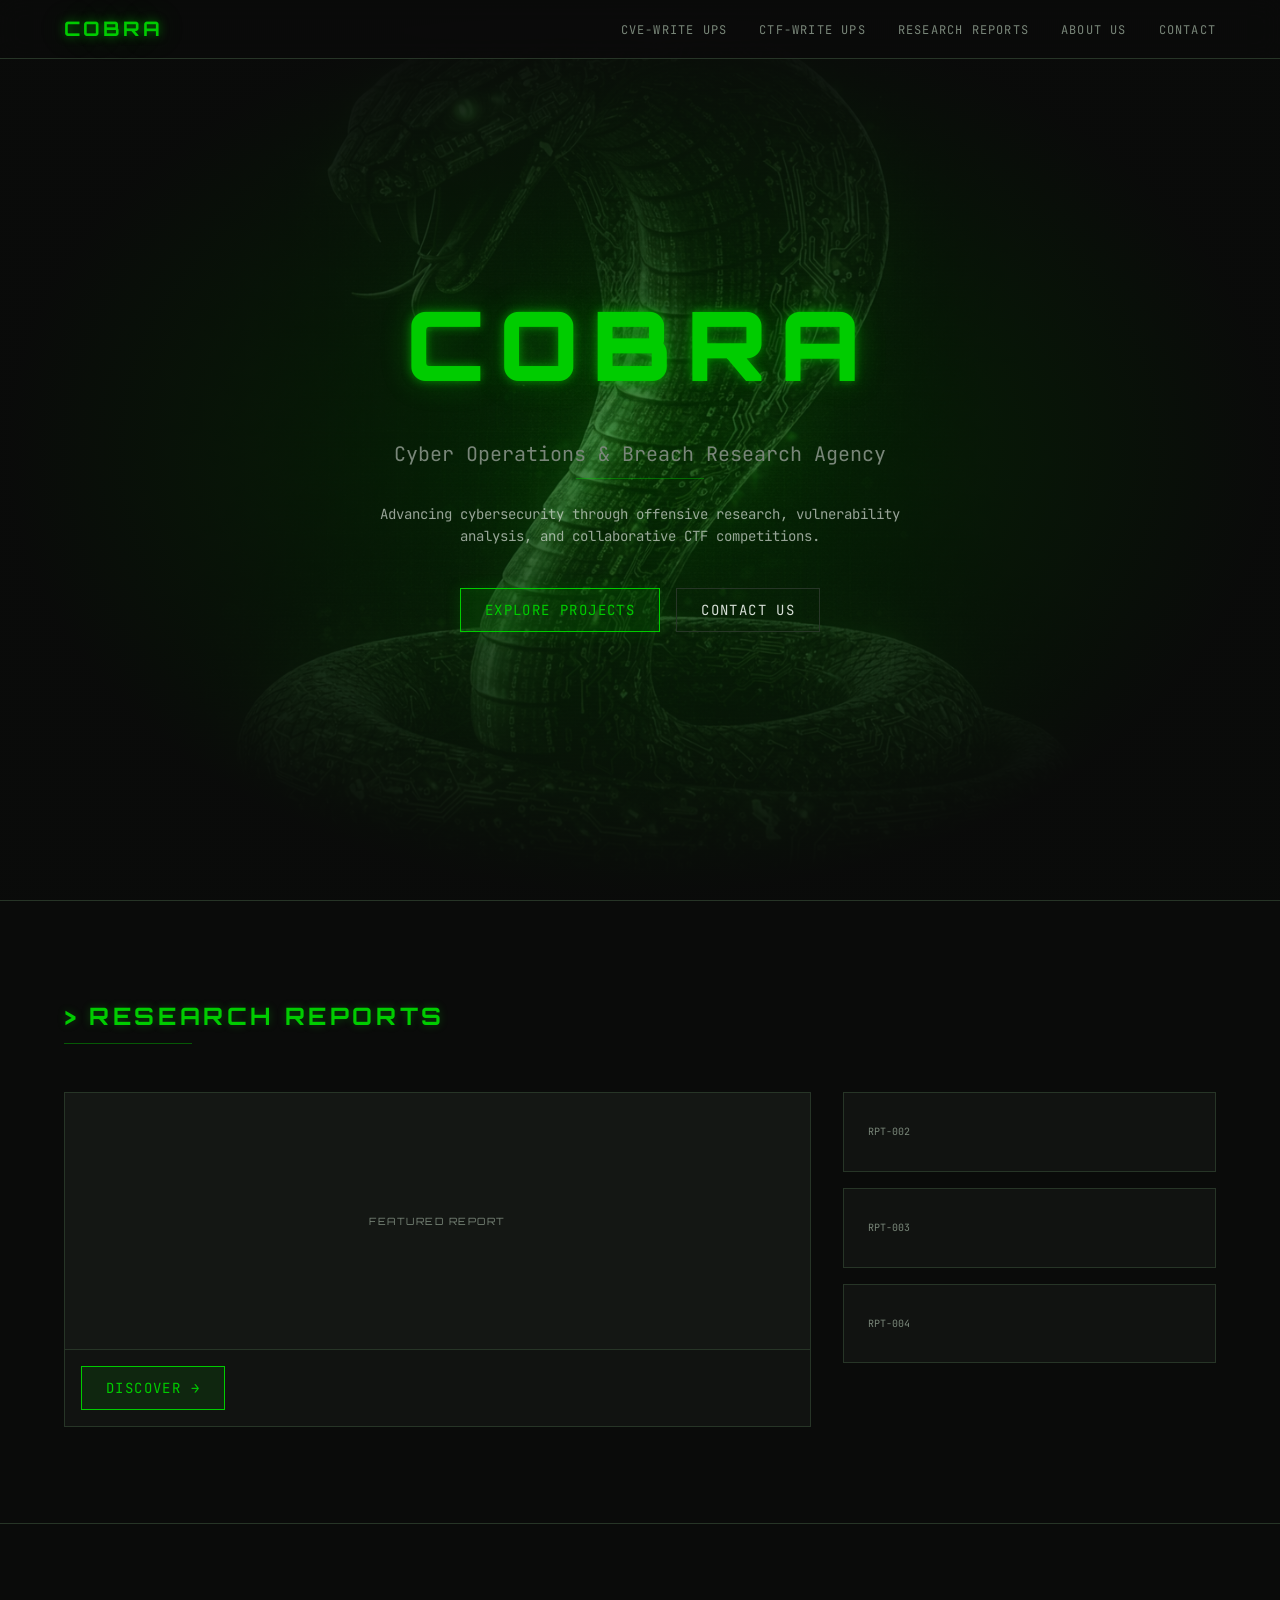
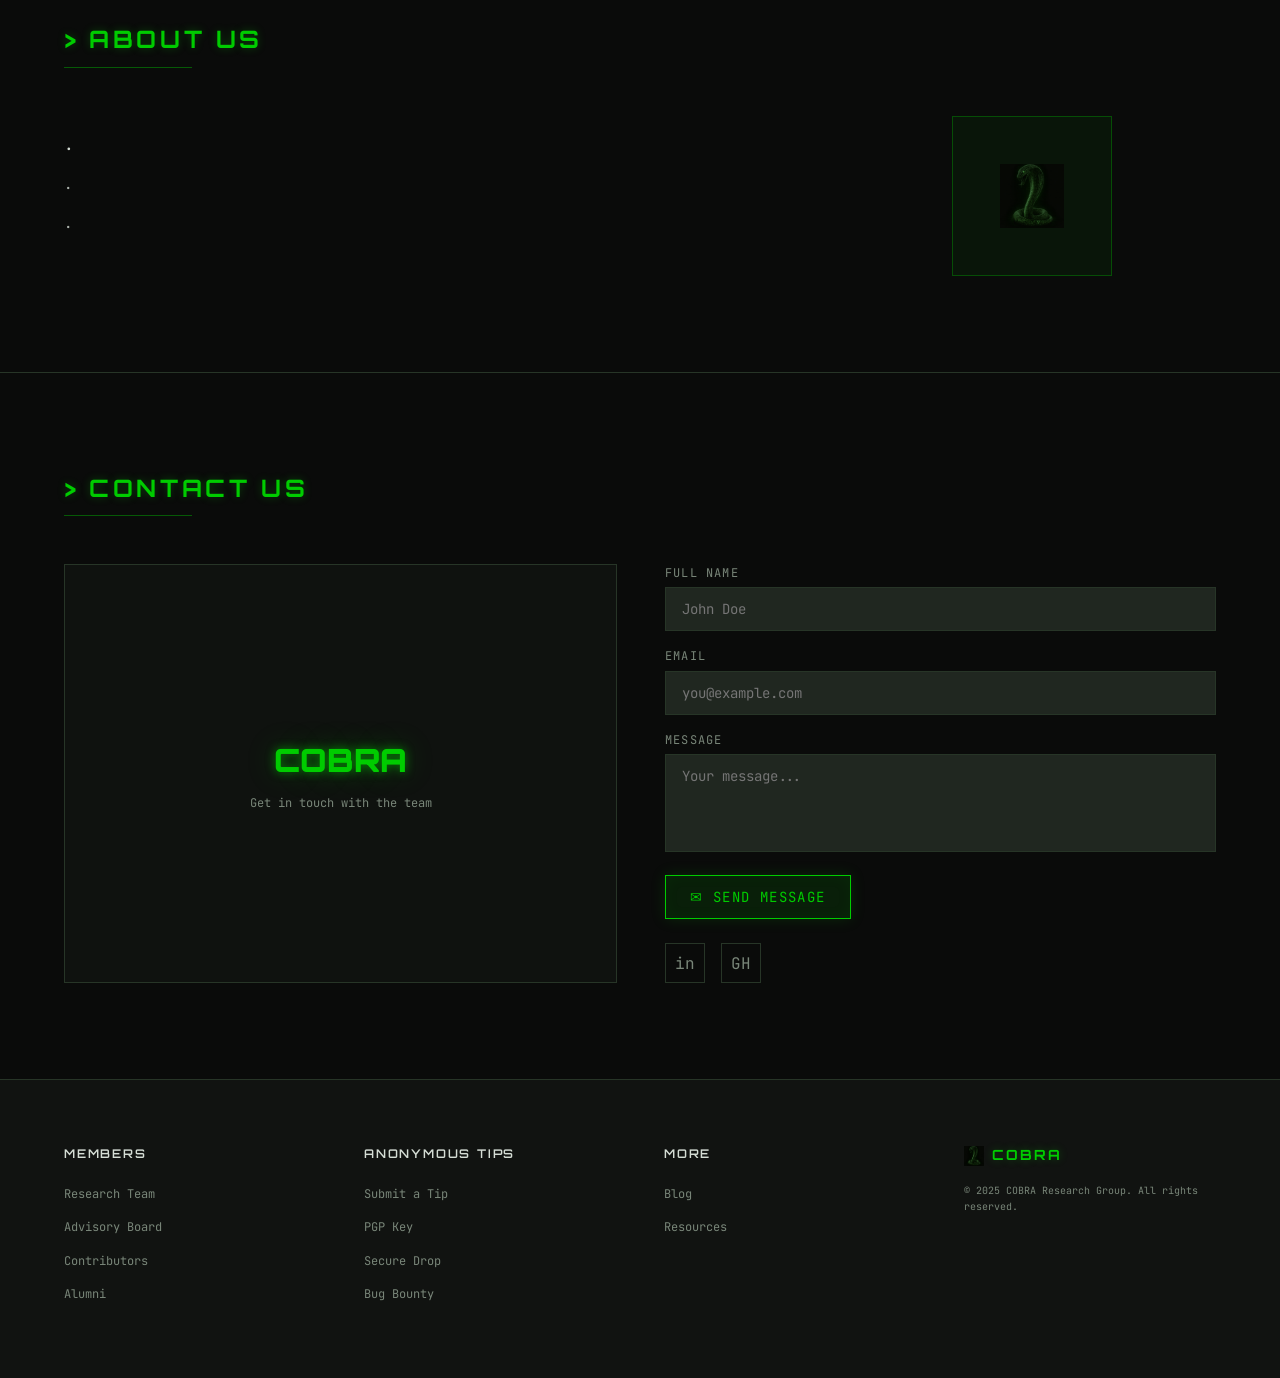
==== commit 23c28490: "Update index.html" ====
--- a/index.html
+++ b/index.html
@@ -348,7 +348,8 @@
         </div>
         <div class="about-logo">
           <div class="about-logo-box">
-            <svg xmlns="http://www.w3.org/2000/svg" width="64" height="64" viewBox="0 0 24 24" fill="none" stroke="currentColor" stroke-width="2" stroke-linecap="round" stroke-linejoin="round"><path d="M20 13c0 5-3.5 7.5-7.66 8.95a1 1 0 0 1-.67-.01C7.5 20.5 4 18 4 13V6a1 1 0 0 1 1-1c2 0 4.5-1.2 6.24-2.72a1.17 1.17 0 0 1 1.52 0C14.51 3.81 17 5 19 5a1 1 0 0 1 1 1z"/></svg>
+            <img src="hero.png" width="64" height="64" viewBox="0 0 24 24">
+            <!--<svg xmlns="http://www.w3.org/2000/svg" width="64" height="64" viewBox="0 0 24 24" fill="none" stroke="currentColor" stroke-width="2" stroke-linecap="round" stroke-linejoin="round"><path d="M20 13c0 5-3.5 7.5-7.66 8.95a1 1 0 0 1-.67-.01C7.5 20.5 4 18 4 13V6a1 1 0 0 1 1-1c2 0 4.5-1.2 6.24-2.72a1.17 1.17 0 0 1 1.52 0C14.51 3.81 17 5 19 5a1 1 0 0 1 1 1z"/></svg>-->
           </div>
         </div>
       </div>
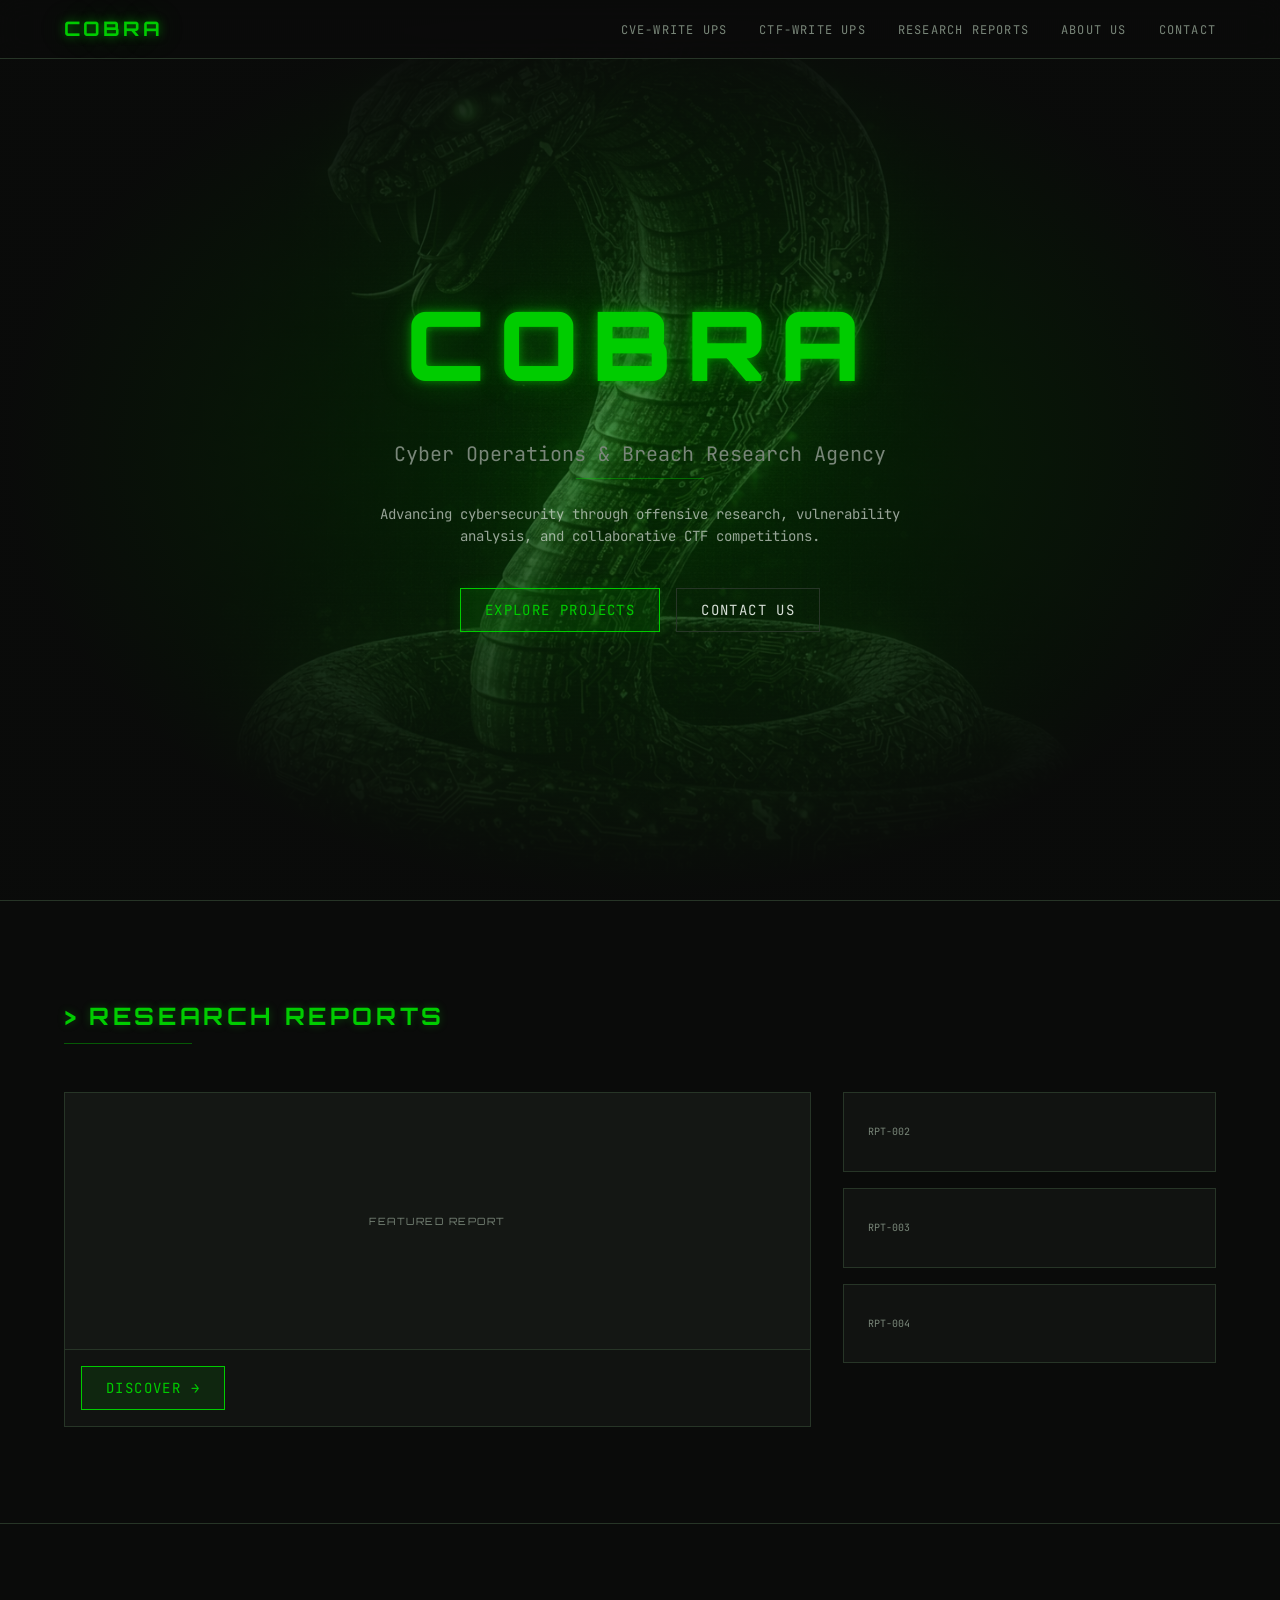
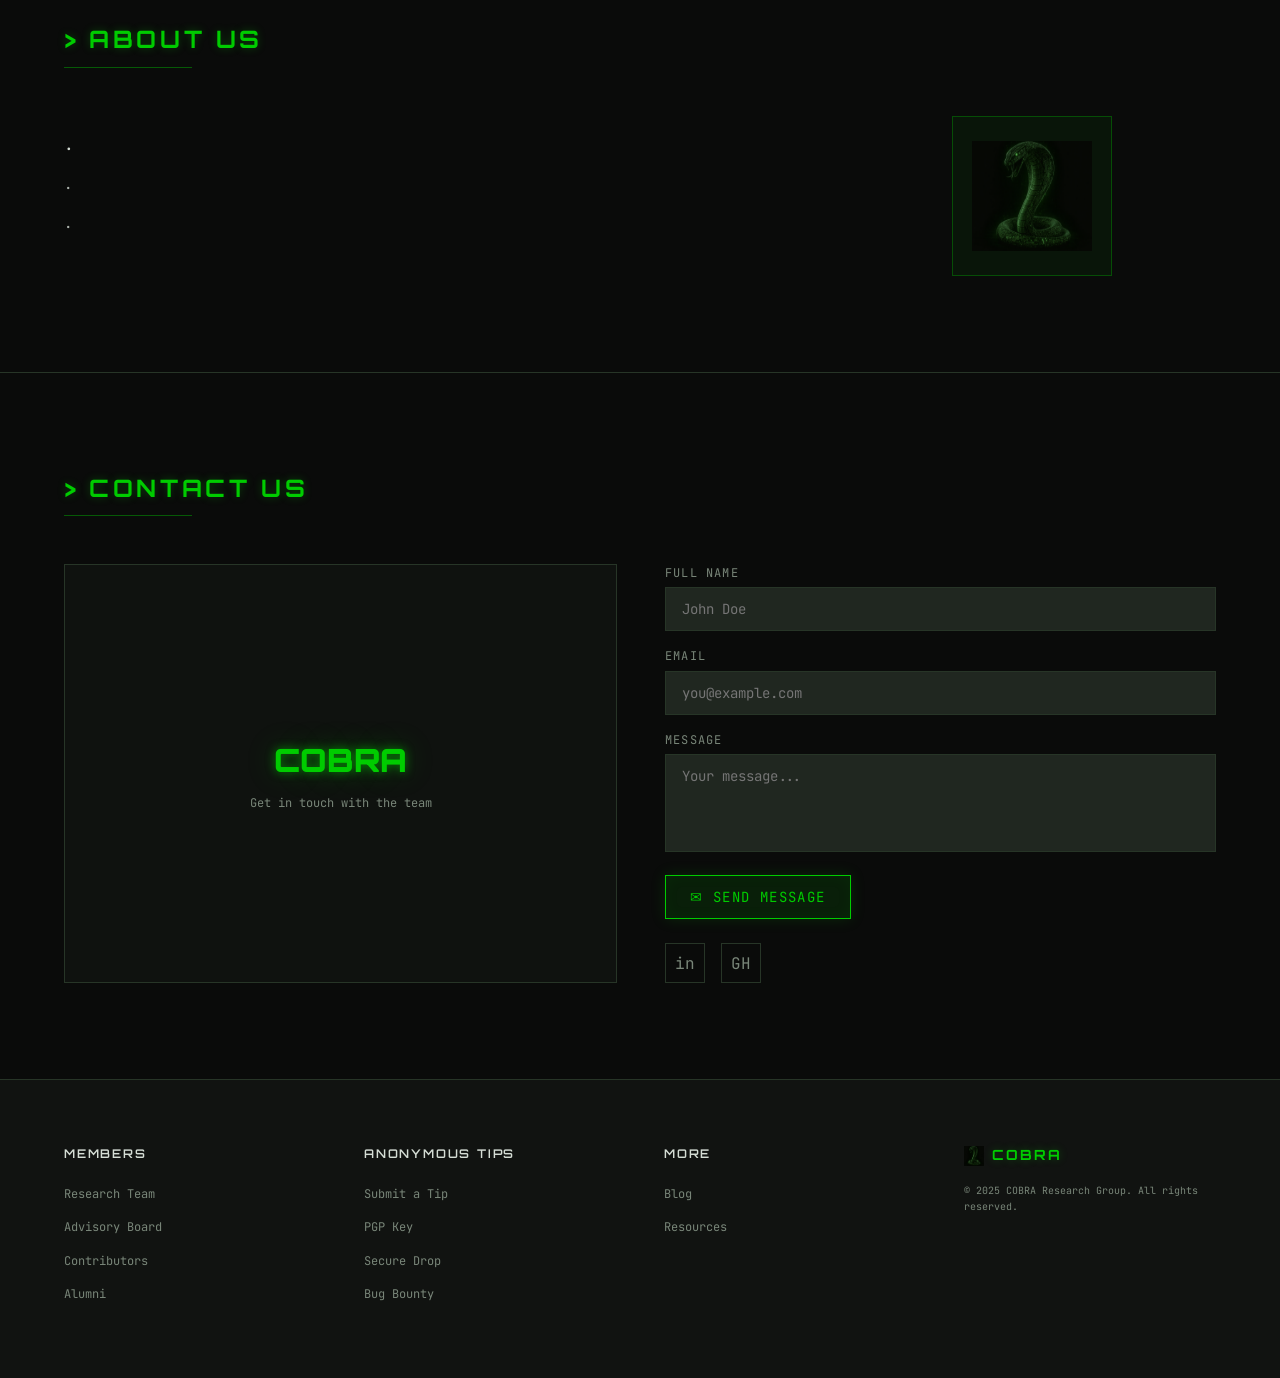
==== commit 9ff39433: "Update index.html" ====
--- a/index.html
+++ b/index.html
@@ -348,7 +348,7 @@
         </div>
         <div class="about-logo">
           <div class="about-logo-box">
-            <img src="hero.png" width="64" height="64" viewBox="0 0 24 24">
+            <img src="hero.png" width="120" height="110" viewBox="0 0 24 24">
             <!--<svg xmlns="http://www.w3.org/2000/svg" width="64" height="64" viewBox="0 0 24 24" fill="none" stroke="currentColor" stroke-width="2" stroke-linecap="round" stroke-linejoin="round"><path d="M20 13c0 5-3.5 7.5-7.66 8.95a1 1 0 0 1-.67-.01C7.5 20.5 4 18 4 13V6a1 1 0 0 1 1-1c2 0 4.5-1.2 6.24-2.72a1.17 1.17 0 0 1 1.52 0C14.51 3.81 17 5 19 5a1 1 0 0 1 1 1z"/></svg>-->
           </div>
         </div>
